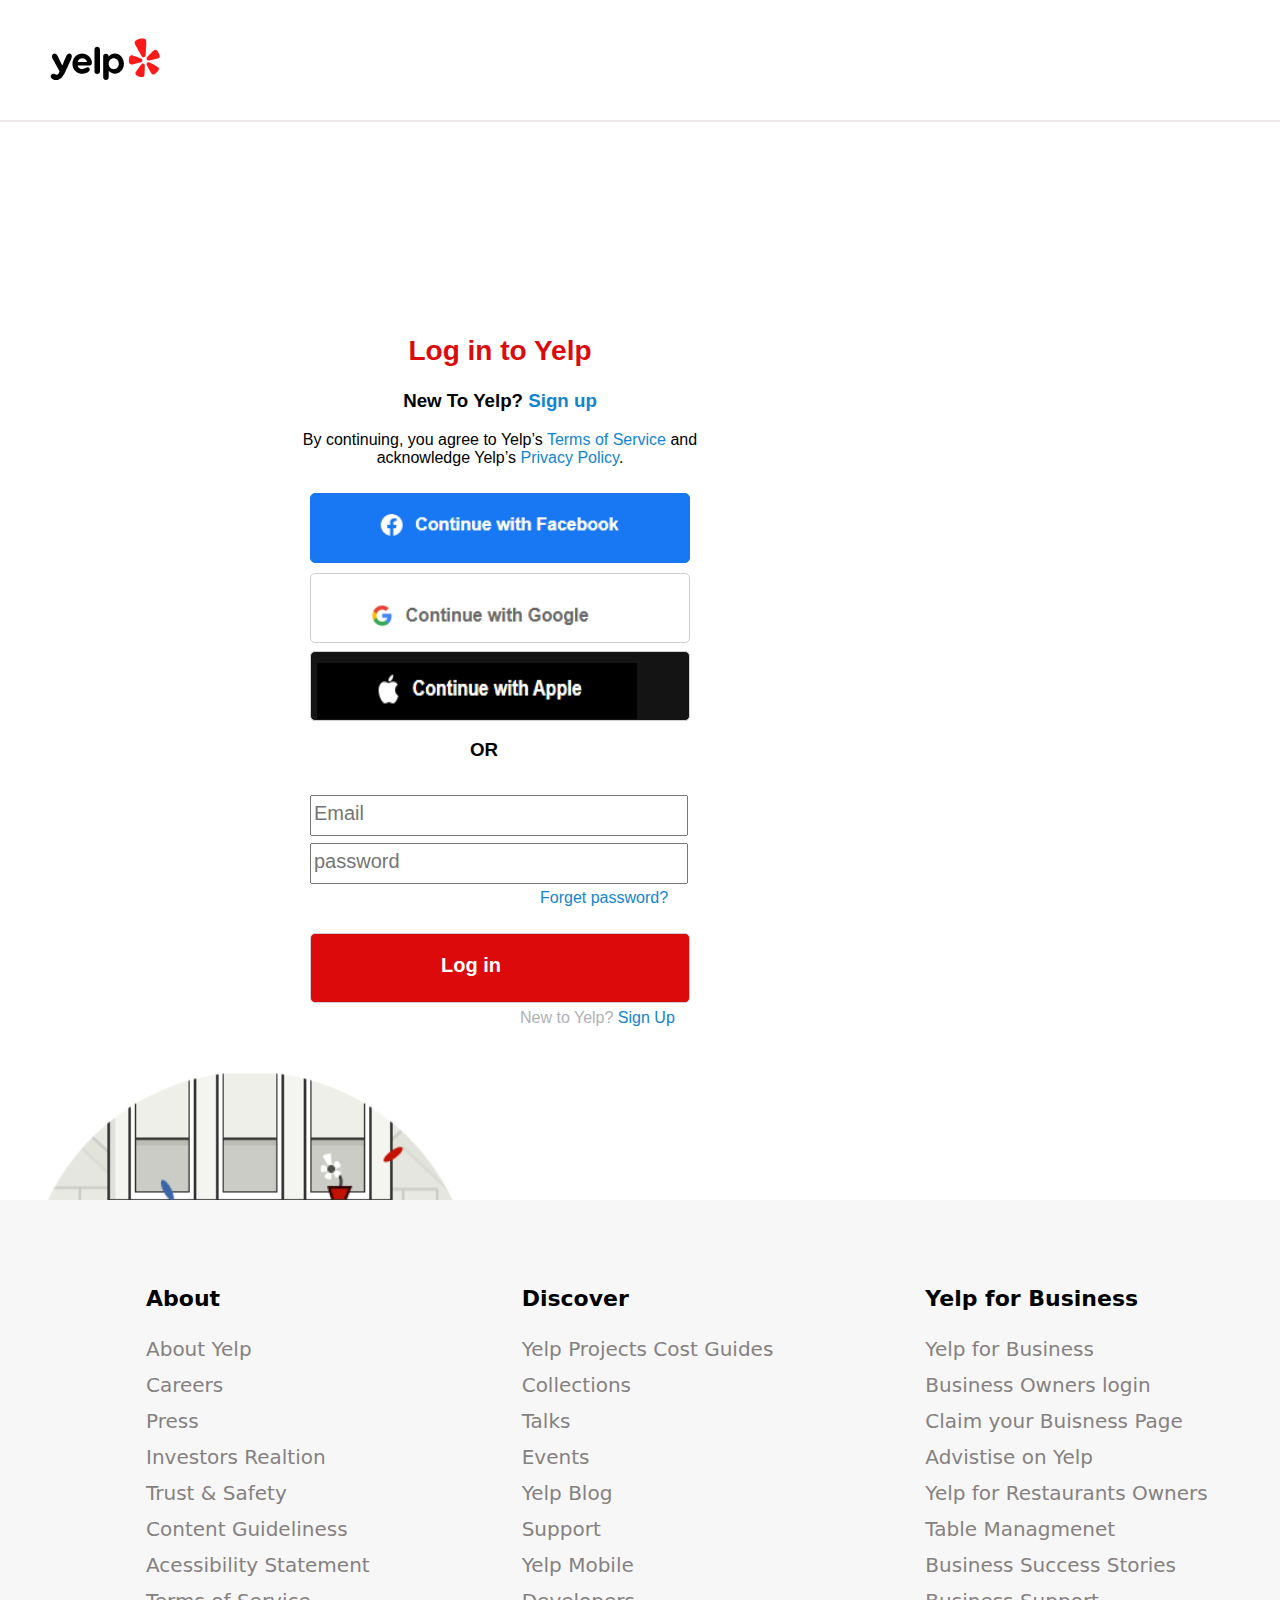
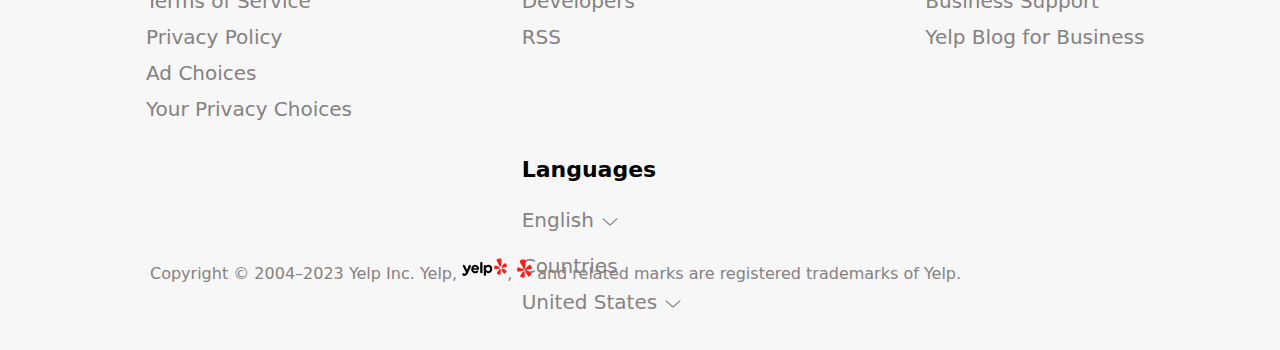
==== login.html @ 1611858a "Initial setup" ====
<!DOCTYPE html>
<html lang="en">
  <head>
    <meta charset="UTF-8" />
    <meta http-equiv="X-UA-Compatible" content="IE=edge" />
    <meta name="viewport" content="width=device-width, initial-scale=1.0" />
    <title>yelp-login.com</title>
    <link rel="stylesheet" href="login.css" />
  </head>
  <body>
    <nav>
      <img src="images/footer-logo.svg" />
    </nav>

    <div>
      <div class="login">
        <h2 style="font-size: 28px">Log in to Yelp</h2>
        <h3 style="color: black">
          New To Yelp?
          <span style="color: #1285d1; margin-top: 0px">Sign up</span>
        </h3>
        <p style="color: black">
          By continuing, you agree to Yelp’s
          <span style="color: #1285d1; margin-top: 0px">Terms of Service</span>
          and <br />
          acknowledge Yelp’s <span style="color: #1285d1">Privacy Policy</span>.
        </p>

        <a href="www.facebook.com" style="position: relative">
          <button class="facebook-button">
            <img style="width: 320px" src="images/facebook.PNG" alt="" />
          </button>
        </a>
        <a href="https://www.google.com/">
          <button class="facebook-button2">
            <img style="width: 320px" src="images/google.png" alt="" />
          </button>
        </a>
        <a href=" https://appleid.apple.com/" style="position: relative">
          <button class="facebook-button3">
            <img
              style="margin-top: 10px; width: 320px"
              src="images/apple button.PNG"
            />
          </button>
        </a>
        <h3 style="color: black; position: absolute; top: 720px; left: 470px">
          OR
        </h3>
        <form>
          <input
            style="position: absolute; top: 2px; left: 310px"
            type="text"
            placeholder="Email"
          />
          <input
            style="position: absolute; top: 50px; left: 310px"
            type="password"
            placeholder="password"
          />
          <p
            style="color: #1285d1; position: absolute; top: 230px; left: 540px"
          >
            Forget password?
          </p>
          <button
            style="
              padding-left: 130px;
              color: white;
              background-color: #dc0a0a;
              top: 280px;
            "
            class="facebook-button2"
          >
            Log in
          </button>
          <p
            style="color: #afb1b4; position: absolute; top: 350px; left: 520px"
          >
            New to Yelp? <span style="color: #1285d1">Sign Up</span>
          </p>
        </form>
      </div>
      <div style="float: left">
        <img
          style="width: 500px; margin-top: 160px"
          src="images/signup_illustration.png"
        />
      </div>
    </div>
    <footer>
      <div style="float: left">
        <ul>
          <li>About</li>
          <li>About Yelp</li>
          <li>Careers</li>
          <li>Press</li>
          <li>Investors Realtion</li>
          <li>Trust & Safety</li>
          <li>Content Guideliness</li>
          <li>Acessibility Statement</li>
          <li>Terms of Service</li>
          <li>Privacy Policy</li>
          <li>Ad Choices</li>
          <li>Your Privacy Choices</li>
        </ul>
      </div>
      <div style="float: left">
        <ul>
          <li>Discover</li>
          <li>Yelp Projects Cost Guides</li>
          <li>Collections</li>
          <li>Talks</li>
          <li>Events</li>
          <li>Yelp Blog</li>
          <li>Support</li>
          <li>Yelp Mobile</li>
          <li>Developers</li>
          <li>RSS</li>
        </ul>
      </div>
      <div style="float: left">
        <ul>
          <li>Yelp for Business</li>
          <li>Yelp for Business</li>
          <li>Business Owners login</li>
          <li>Claim your Buisness Page</li>
          <li>Advistise on Yelp</li>
          <li>Yelp for Restaurants Owners</li>
          <li>Table Managmenet</li>
          <li>Business Success Stories</li>
          <li>Business Support</li>
          <li>Yelp Blog for Business</li>
        </ul>
      </div>
      <div style="float: left">
        <ul>
          <li>Languages</li>
          <li>
            English
            <svg
              class="svg-icon"
              style="
                width: 1em;
                height: 1em;
                vertical-align: middle;
                fill: currentColor;
                overflow: hidden;
              "
              viewBox="0 0 1024 1024"
              version="1.1"
              xmlns="http://www.w3.org/2000/svg"
            >
              <path
                d="M896 352a32 32 0 0 0-32-32c-8.288 0-15.776 3.232-21.456 8.4l-0.08-0.08L512 628.752 181.52 328.32l-0.08 0.08A31.744 31.744 0 0 0 160 320a32 32 0 0 0-32 32c0 9.392 4.112 17.744 10.544 23.6l-0.064 0.08 352 320 0.064-0.08c5.68 5.168 13.168 8.4 21.456 8.4s15.776-3.232 21.456-8.416l0.08 0.08 352-320-0.08-0.08c6.432-5.84 10.544-14.208 10.544-23.584z"
              />
            </svg>
          </li>
          <li style="margin-top: 10px">Countries</li>
          <li>
            United States
            <svg
              class="svg-icon"
              style="
                width: 1em;
                height: 1em;
                vertical-align: middle;
                fill: currentColor;
                overflow: hidden;
              "
              viewBox="0 0 1024 1024"
              version="1.1"
              xmlns="http://www.w3.org/2000/svg"
            >
              <path
                d="M896 352a32 32 0 0 0-32-32c-8.288 0-15.776 3.232-21.456 8.4l-0.08-0.08L512 628.752 181.52 328.32l-0.08 0.08A31.744 31.744 0 0 0 160 320a32 32 0 0 0-32 32c0 9.392 4.112 17.744 10.544 23.6l-0.064 0.08 352 320 0.064-0.08c5.68 5.168 13.168 8.4 21.456 8.4s15.776-3.232 21.456-8.416l0.08 0.08 352-320-0.08-0.08c6.432-5.84 10.544-14.208 10.544-23.584z"
              />
            </svg>
          </li>
        </ul>
      </div>
      <p class="pp">
        Copyright &copy; 2004–2023 Yelp Inc. Yelp,
        <img class="img11" src="images/footer-logo.svg" />,
        <img src="images/burst.svg" style="height: 20px" /> and related marks
        are registered trademarks of Yelp.
      </p>
    </footer>
  </body>
</html>
---- login.css ----
body {
  margin: 0px;
  font-family: "Open Sans", "Helvetica Neue", Helvetica, Arial, sans-serif;
}
nav {
  height: 120px;
  width: 100%;
  border-bottom: 2px solid rgb(236, 230, 230);
}

nav img {
  width: 110px;
  height: 100px;
  margin-top: 10px;
  margin-left: 50px;
}

.login {
  margin-top: 190px;
  width: 1000px;
  height: 600px;
  color: #dc0a0a;
  text-align: center;
  align-items: center;
  float: left;
}

.facebook-button,
.facebook-button2,
.facebook-button3 {
  margin-top: 10px;
  height: 70px;
  background-color: #1877f2;
  width: 380px;
  font-size: 20px;
  border: 1px solid #1877f2;
  border-radius: 5px;
  color: rgb(255, 255, 255);
  font-weight: bold;
}
.facebook-button2 {
  position: absolute;
  padding-top: 20px;
  left: 310px;
  background-color: white;
  border: 1px solid #d0d0d4;
  color: rgb(39, 38, 38);
  display: flex;
}

.facebook-icon {
  width: 32px;
  height: 32px;
  margin: 19px;
  margin-left: 18px;
  border-radius: 16px;
  background-color: aliceblue;
}

.facebook-button3 {
  position: relative;
  top: 78px;
  left: 310px;
  background-color: rgb(20, 20, 20);
  border: 1px solid #d0d0d4;
  color: rgb(248, 247, 247);
  display: flex;
  text-align: center;
}

form {
  position: relative;
}
form input {
  margin-top: 150px;
  width: 370px;
  height: 35px;
  align-items: center;
}
input::placeholder {
  font-size: 20px;
}

footer {
  position: absolute;
  top: 1200px;
  background-color: #f7f7f7;
  height: 750px;
  width: 100%;
  font-family: system-ui, -apple-system, BlinkMacSystemFont, "Segoe UI", Roboto,
    Oxygen, Ubuntu, Cantarell, "Open Sans", "Helvetica Neue", sans-serif;
}

footer ul {
  margin-top: 80px;
  margin-left: 100px;
}
footer li {
  list-style-type: none;
  font-size: 20px;
  color: #868181;
  padding: 6px;
}
footer li:hover {
  text-decoration: underline;
  color: #756d6d;
}
ul li:first-child {
  padding-bottom: 20px;
  font-weight: bold;
  color: black;
  font-size: 22px;
}

.pp {
  position: absolute;
  top: 640px;
  color: #868181;
  left: 150px;
}
.img11 {
  width: 45px;
}

.signup {
  margin-top: 0px;
  width: 1000px;
  height: 600px;
  color: #dc0a0a;
  text-align: center;
  align-items: center;
  float: left;
}

#month {
  color: #868181;
  font-size: 20px;
  width: 120px;
  height: 50px;
}
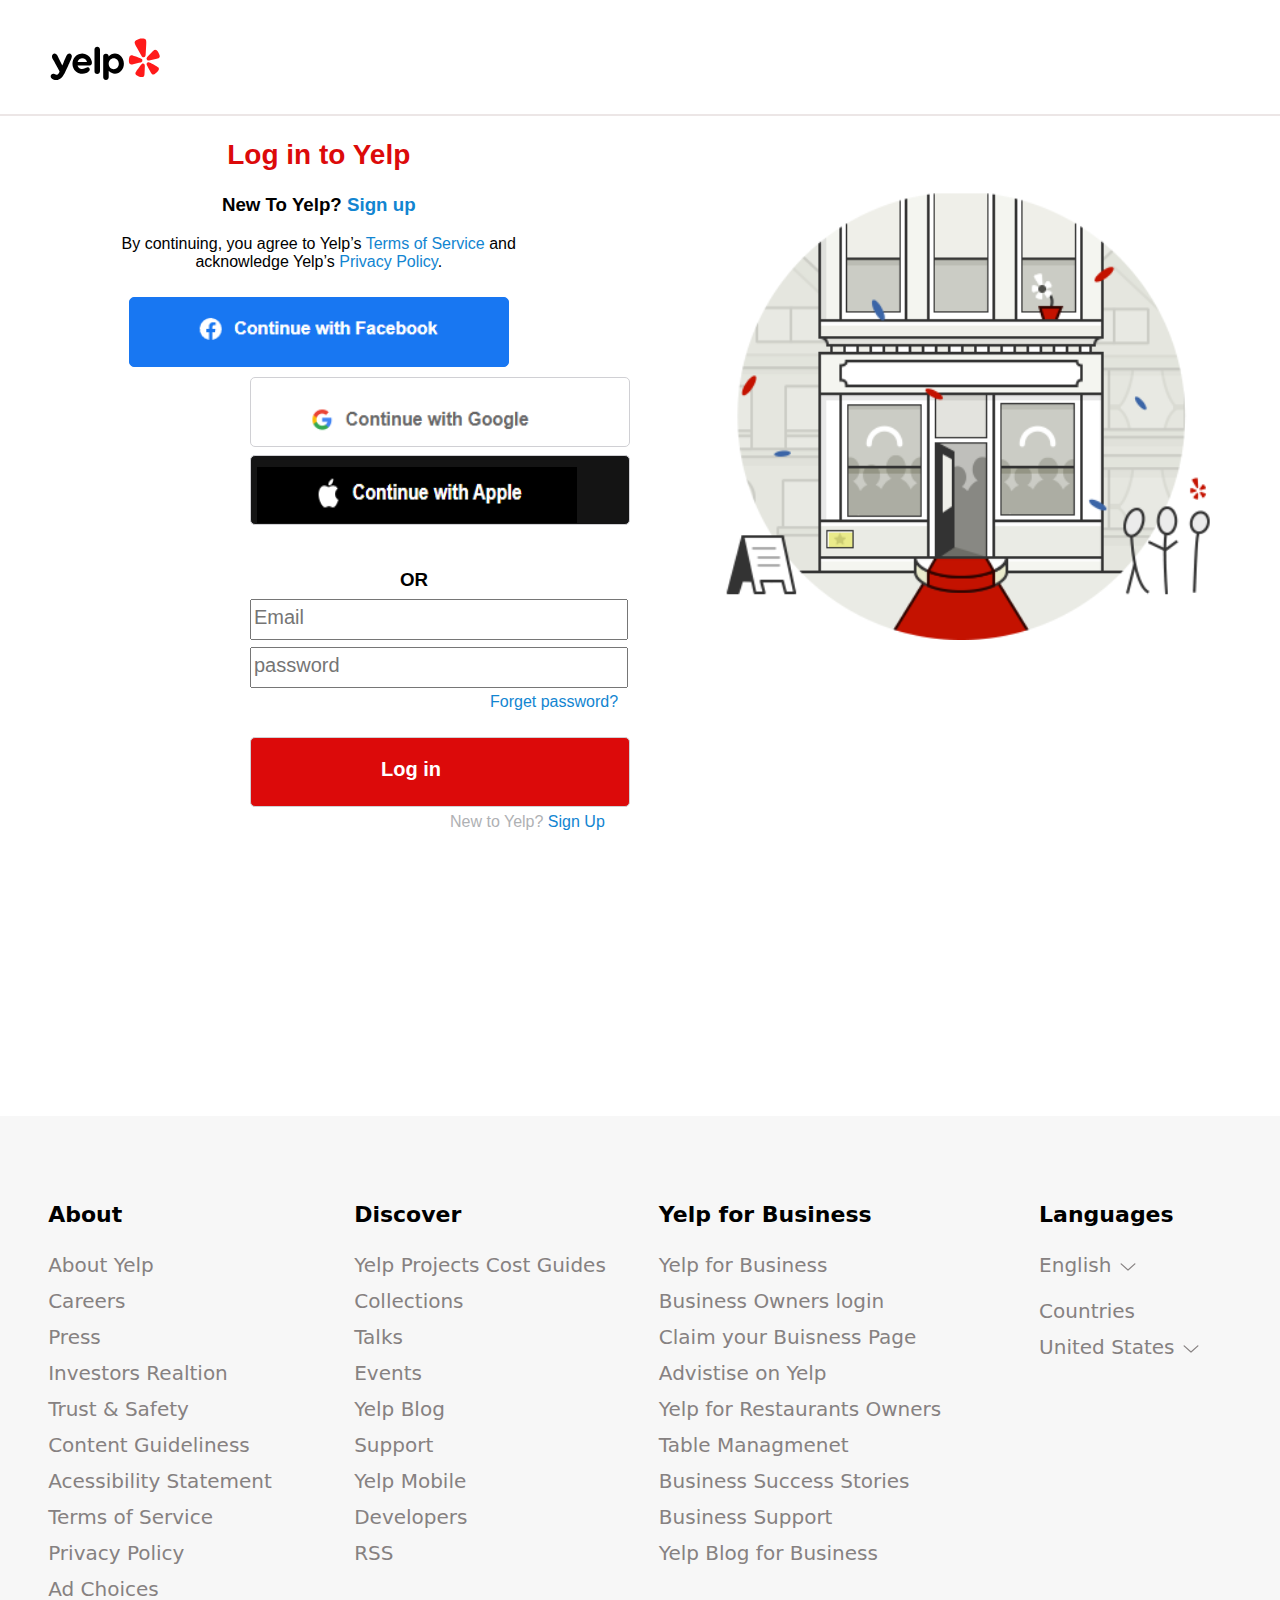
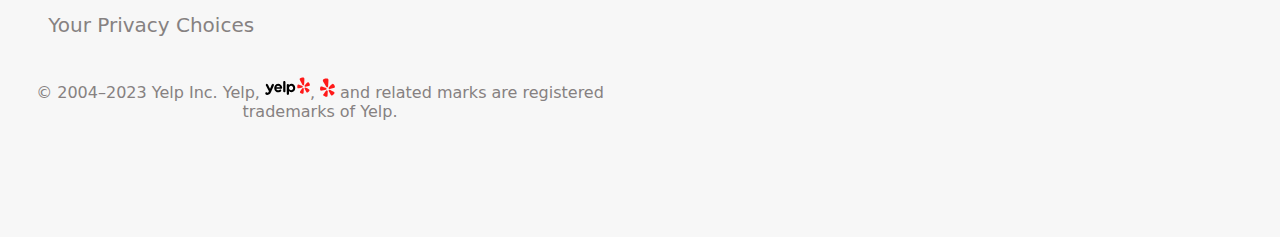
==== commit 23bfc4e1: "convert the layout from float to grid" ====
--- a/login.html
+++ b/login.html
@@ -12,12 +12,12 @@
       <img src="images/footer-logo.svg" />
     </nav>
 
-    <div>
+    <div class="main">
       <div class="login">
         <h2 style="font-size: 28px">Log in to Yelp</h2>
         <h3 style="color: black">
           New To Yelp?
-          <span style="color: #1285d1; margin-top: 0px">Sign up</span>
+          <span style="color: #1285d1">Sign up</span>
         </h3>
         <p style="color: black">
           By continuing, you agree to Yelp’s
@@ -26,7 +26,7 @@
           acknowledge Yelp’s <span style="color: #1285d1">Privacy Policy</span>.
         </p>
 
-        <a href="www.facebook.com" style="position: relative">
+        <a href="www.facebook.com">
           <button class="facebook-button">
             <img style="width: 320px" src="images/facebook.PNG" alt="" />
           </button>
@@ -36,7 +36,7 @@
             <img style="width: 320px" src="images/google.png" alt="" />
           </button>
         </a>
-        <a href=" https://appleid.apple.com/" style="position: relative">
+        <a href=" https://appleid.apple.com/">
           <button class="facebook-button3">
             <img
               style="margin-top: 10px; width: 320px"
@@ -44,22 +44,22 @@
             />
           </button>
         </a>
-        <h3 style="color: black; position: absolute; top: 720px; left: 470px">
+        <h3 style="color: black; position: absolute; top: 550px; left: 400px">
           OR
         </h3>
         <form>
           <input
-            style="position: absolute; top: 2px; left: 310px"
+            style="position: absolute; top: 2px; left: 250px"
             type="text"
             placeholder="Email"
           />
           <input
-            style="position: absolute; top: 50px; left: 310px"
+            style="position: absolute; top: 50px; left: 250px"
             type="password"
             placeholder="password"
           />
           <p
-            style="color: #1285d1; position: absolute; top: 230px; left: 540px"
+            style="color: #1285d1; position: absolute; top: 230px; left: 490px"
           >
             Forget password?
           </p>
@@ -75,21 +75,19 @@
             Log in
           </button>
           <p
-            style="color: #afb1b4; position: absolute; top: 350px; left: 520px"
+            style="color: #afb1b4; position: absolute; top: 350px; left: 450px"
           >
             New to Yelp? <span style="color: #1285d1">Sign Up</span>
           </p>
         </form>
       </div>
-      <div style="float: left">
-        <img
-          style="width: 500px; margin-top: 160px"
-          src="images/signup_illustration.png"
-        />
+      <div class="img_main">
+        <img src="images/signup_illustration.png" />
       </div>
     </div>
+
     <footer>
-      <div style="float: left">
+      <div class="col">
         <ul>
           <li>About</li>
           <li>About Yelp</li>
@@ -105,7 +103,7 @@
           <li>Your Privacy Choices</li>
         </ul>
       </div>
-      <div style="float: left">
+      <div class="col">
         <ul>
           <li>Discover</li>
           <li>Yelp Projects Cost Guides</li>
@@ -119,7 +117,7 @@
           <li>RSS</li>
         </ul>
       </div>
-      <div style="float: left">
+      <div class="col">
         <ul>
           <li>Yelp for Business</li>
           <li>Yelp for Business</li>
@@ -133,7 +131,7 @@
           <li>Yelp Blog for Business</li>
         </ul>
       </div>
-      <div style="float: left">
+      <div class="col">
         <ul>
           <li>Languages</li>
           <li>
@@ -180,7 +178,8 @@
         </ul>
       </div>
       <p class="pp">
-        Copyright &copy; 2004–2023 Yelp Inc. Yelp,
+        <!-- Move the .pp paragraph into the second row -->
+        © 2004–2023 Yelp Inc. Yelp,
         <img class="img11" src="images/footer-logo.svg" />,
         <img src="images/burst.svg" style="height: 20px" /> and related marks
         are registered trademarks of Yelp.
--- a/login.css
+++ b/login.css
@@ -1,11 +1,15 @@
 body {
   margin: 0px;
   font-family: "Open Sans", "Helvetica Neue", Helvetica, Arial, sans-serif;
+  display: grid;
+  grid-template-rows: auto 1fr auto;
+  grid-template-columns: 1fr;
+  min-height: 100vh;
 }
+
 nav {
-  height: 120px;
-  width: 100%;
   border-bottom: 2px solid rgb(236, 230, 230);
+  justify-content: start;
 }
 
 nav img {
@@ -15,14 +19,18 @@
   margin-left: 50px;
 }
 
+.main {
+  display: grid;
+  grid-template-columns: 1fr 1fr;
+  grid-gap: 5px;
+}
+
 .login {
-  margin-top: 190px;
-  width: 1000px;
+  width: 100%;
   height: 600px;
   color: #dc0a0a;
   text-align: center;
   align-items: center;
-  float: left;
 }
 
 .facebook-button,
@@ -41,7 +49,7 @@
 .facebook-button2 {
   position: absolute;
   padding-top: 20px;
-  left: 310px;
+  margin-left: 250px;
   background-color: white;
   border: 1px solid #d0d0d4;
   color: rgb(39, 38, 38);
@@ -60,7 +68,7 @@
 .facebook-button3 {
   position: relative;
   top: 78px;
-  left: 310px;
+  margin-left: 250px;
   background-color: rgb(20, 20, 20);
   border: 1px solid #d0d0d4;
   color: rgb(248, 247, 247);
@@ -75,36 +83,56 @@
   margin-top: 150px;
   width: 370px;
   height: 35px;
-  align-items: center;
 }
 input::placeholder {
   font-size: 20px;
 }
 
+.img_main {
+  display: flex;
+  justify-content: center;
+  align-items: center;
+}
+
+.img_main img {
+  width: 100%;
+  max-width: 500px;
+}
+
 footer {
-  position: absolute;
-  top: 1200px;
   background-color: #f7f7f7;
-  height: 750px;
-  width: 100%;
   font-family: system-ui, -apple-system, BlinkMacSystemFont, "Segoe UI", Roboto,
     Oxygen, Ubuntu, Cantarell, "Open Sans", "Helvetica Neue", sans-serif;
+  display: grid;
+  grid-template-rows: 1fr auto;
+  grid-template-columns: repeat(4, 1fr);
+  margin-top: 400px;
+}
+
+.col {
+  display: flex;
+  justify-content: center;
 }
 
 footer ul {
   margin-top: 80px;
-  margin-left: 100px;
+  padding: 0;
+  display: flex;
+  flex-direction: column;
 }
+
 footer li {
   list-style-type: none;
   font-size: 20px;
   color: #868181;
   padding: 6px;
 }
+
 footer li:hover {
   text-decoration: underline;
   color: #756d6d;
 }
+
 ul li:first-child {
   padding-bottom: 20px;
   font-weight: bold;
@@ -113,11 +141,12 @@
 }
 
 .pp {
-  position: absolute;
-  top: 640px;
+  grid-column: 1 / span 2;
   color: #868181;
-  left: 150px;
+  padding-bottom: 100px;
+  text-align: center;
 }
+
 .img11 {
   width: 45px;
 }
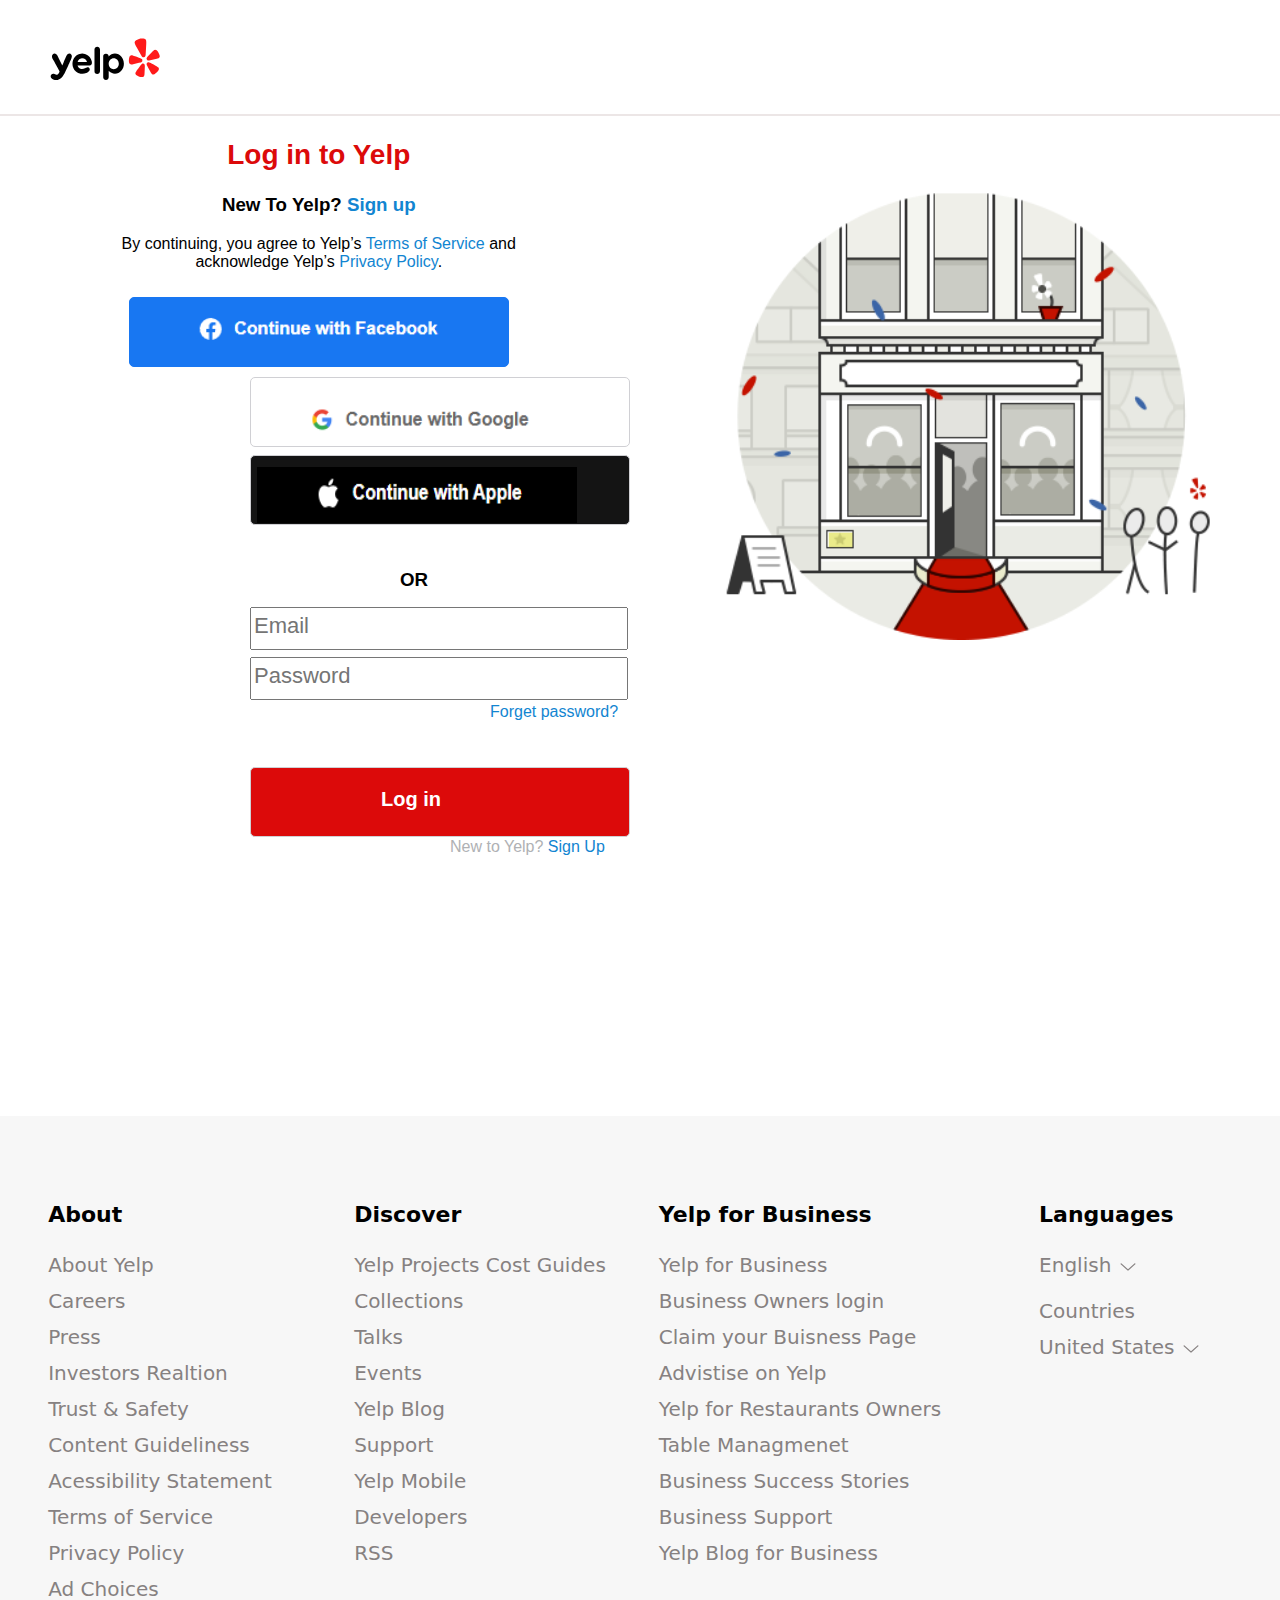
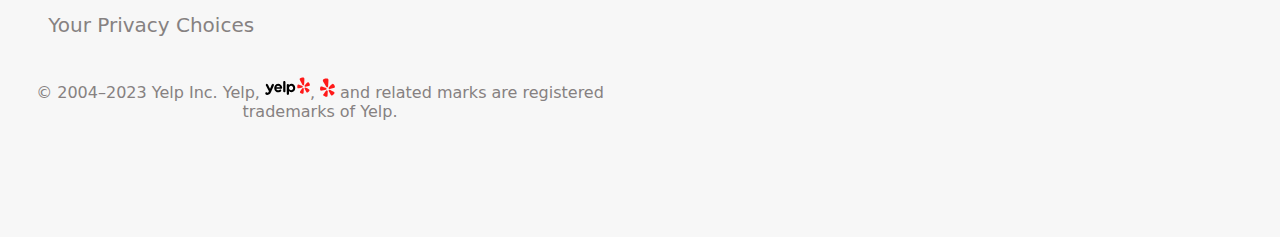
==== commit ac02aea4: "add more functionality to the forms" ====
--- a/login.html
+++ b/login.html
@@ -47,19 +47,29 @@
         <h3 style="color: black; position: absolute; top: 550px; left: 400px">
           OR
         </h3>
-        <form>
+        <form >
           <input
-            style="position: absolute; top: 2px; left: 250px"
+            id="email"
+            style="position: absolute; top: 10px; left: 250px"
             type="text"
             placeholder="Email"
+            onkeyup= "validateEmail()"
           />
+         
           <input
-            style="position: absolute; top: 50px; left: 250px"
+            id="password"
+            style="position: absolute; top: 60px; left: 250px"
             type="password"
-            placeholder="password"
+            placeholder="Password"
           />
+           <div class="error" style="display: none">
+          <div class="error1">  
+            <img src="images/error.PNG" height="45px" width="45px"/>
+            <p style="margin-left: 5px">Please include an '@' in the email address. Missing @ in email</p>
+          </div>
+          </div>
           <p
-            style="color: #1285d1; position: absolute; top: 230px; left: 490px"
+            style="color: #1285d1; position: absolute; top: 240px; left: 490px"
           >
             Forget password?
           </p>
@@ -68,14 +78,15 @@
               padding-left: 130px;
               color: white;
               background-color: #dc0a0a;
-              top: 280px;
+              top: 310px;
             "
             class="facebook-button2"
+            onclick="validateForm()"
           >
             Log in
           </button>
           <p
-            style="color: #afb1b4; position: absolute; top: 350px; left: 450px"
+            style="color: #afb1b4; position: absolute; top: 375px; left: 450px"
           >
             New to Yelp? <span style="color: #1285d1">Sign Up</span>
           </p>
@@ -185,5 +196,8 @@
         are registered trademarks of Yelp.
       </p>
     </footer>
+     <div id="popupContainer" class="popup-container">
+      <p id="popupMessage" style="color: red;"></p>
+    <script src="script.js"></script>
   </body>
 </html>
--- a/login.css
+++ b/login.css
@@ -82,10 +82,20 @@
 form input {
   margin-top: 150px;
   width: 370px;
-  height: 35px;
-}
+  height: 37px;
+}
+
 input::placeholder {
-  font-size: 20px;
+  font-size: 22px;
+}
+
+form input:focus {
+  outline: none;
+  border: 3px solid rgb(69, 122, 202);
+}
+
+form input:active {
+  outline: none;
 }
 
 .img_main {
@@ -167,3 +177,30 @@
   width: 120px;
   height: 50px;
 }
+
+/* CSS for popup container */
+.popup-container {
+  position: fixed;
+  top: 50%;
+  left: 50%;
+  transform: translate(-50%, -50%);
+  background-color: #ffffff;
+  border: 2px solid red;
+  padding: 20px;
+  display: none;
+}
+
+.error1 {
+  position: absolute;
+  border: 2px solid rgb(153, 149, 149);
+  display: flex;
+  width: 58%;
+  color: rgb(49, 48, 48);
+  padding-left: 10px;
+  left: 390px;
+  background-color: #f7f7f7;
+  box-shadow: 5px 5px 10px rgba(250, 240, 240, 0.5);
+  border-radius: 5px;
+  top: 206px;
+  height: 50px;
+}
